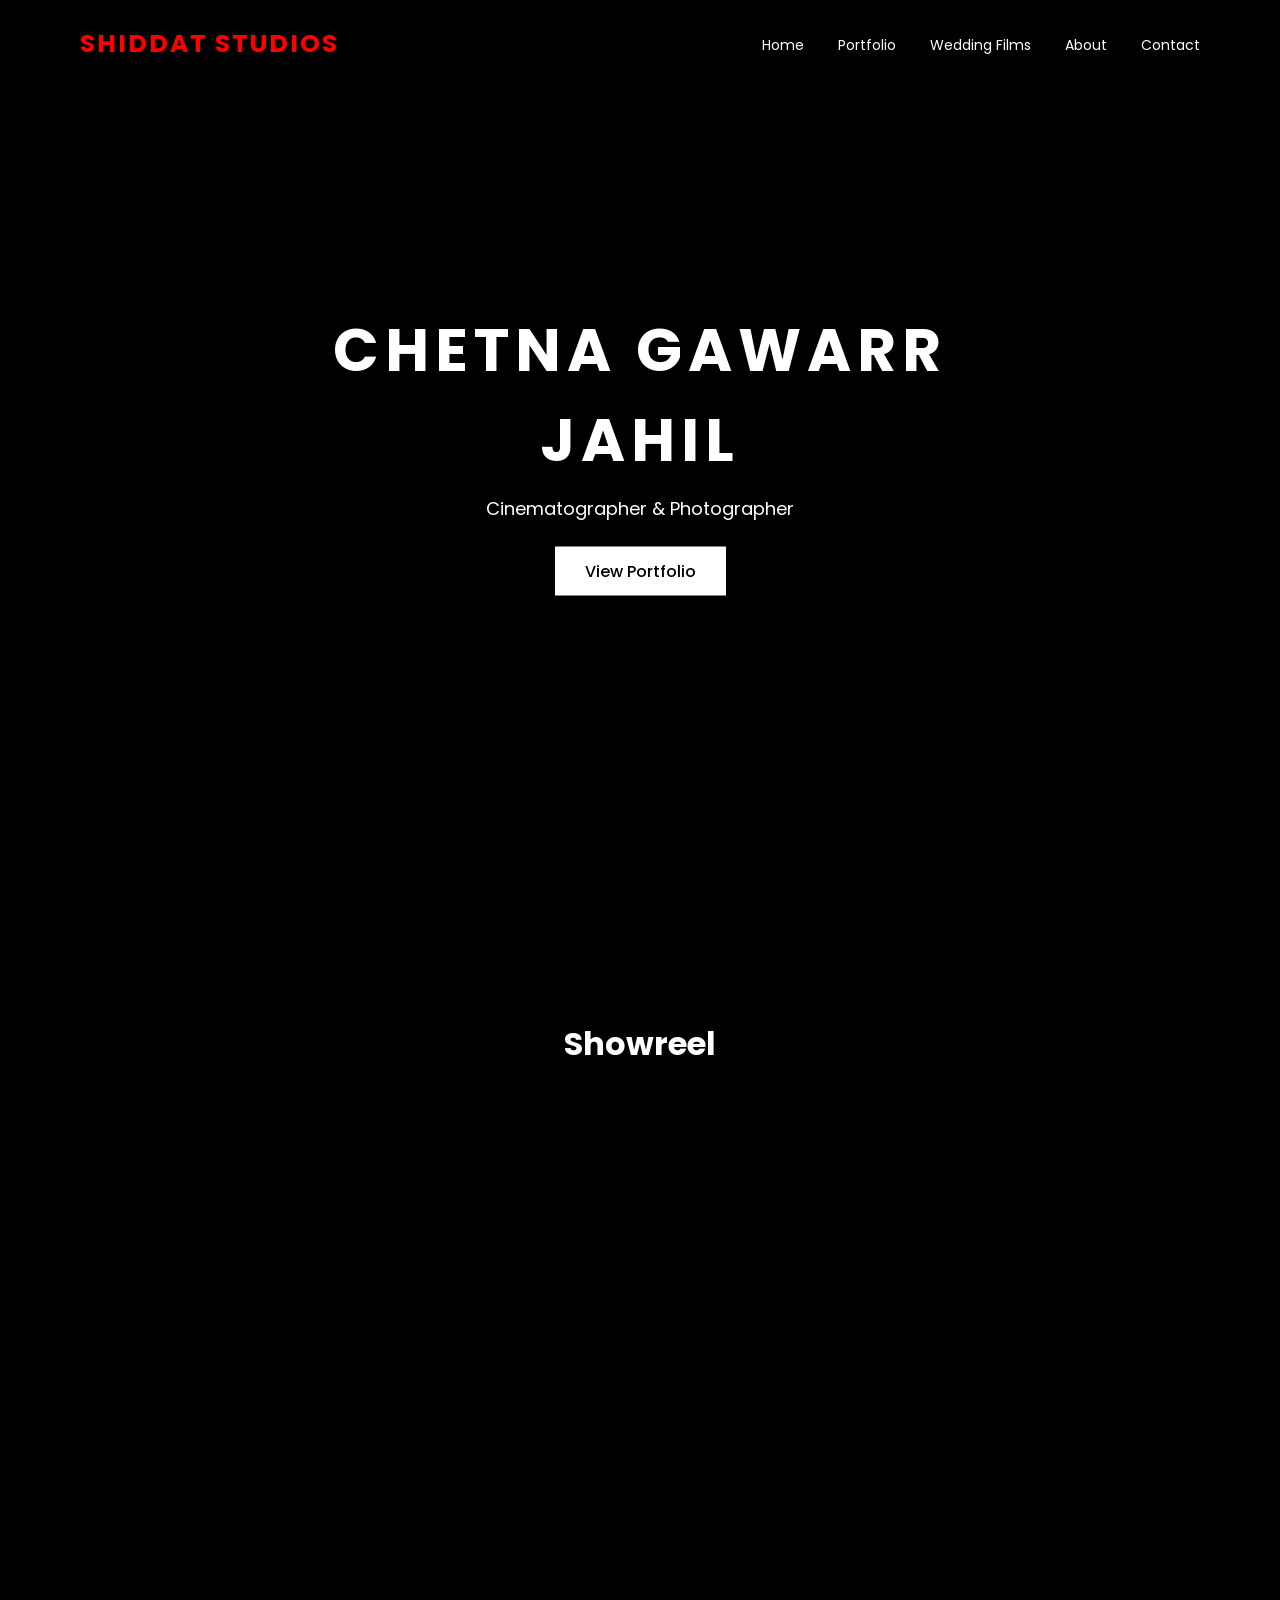
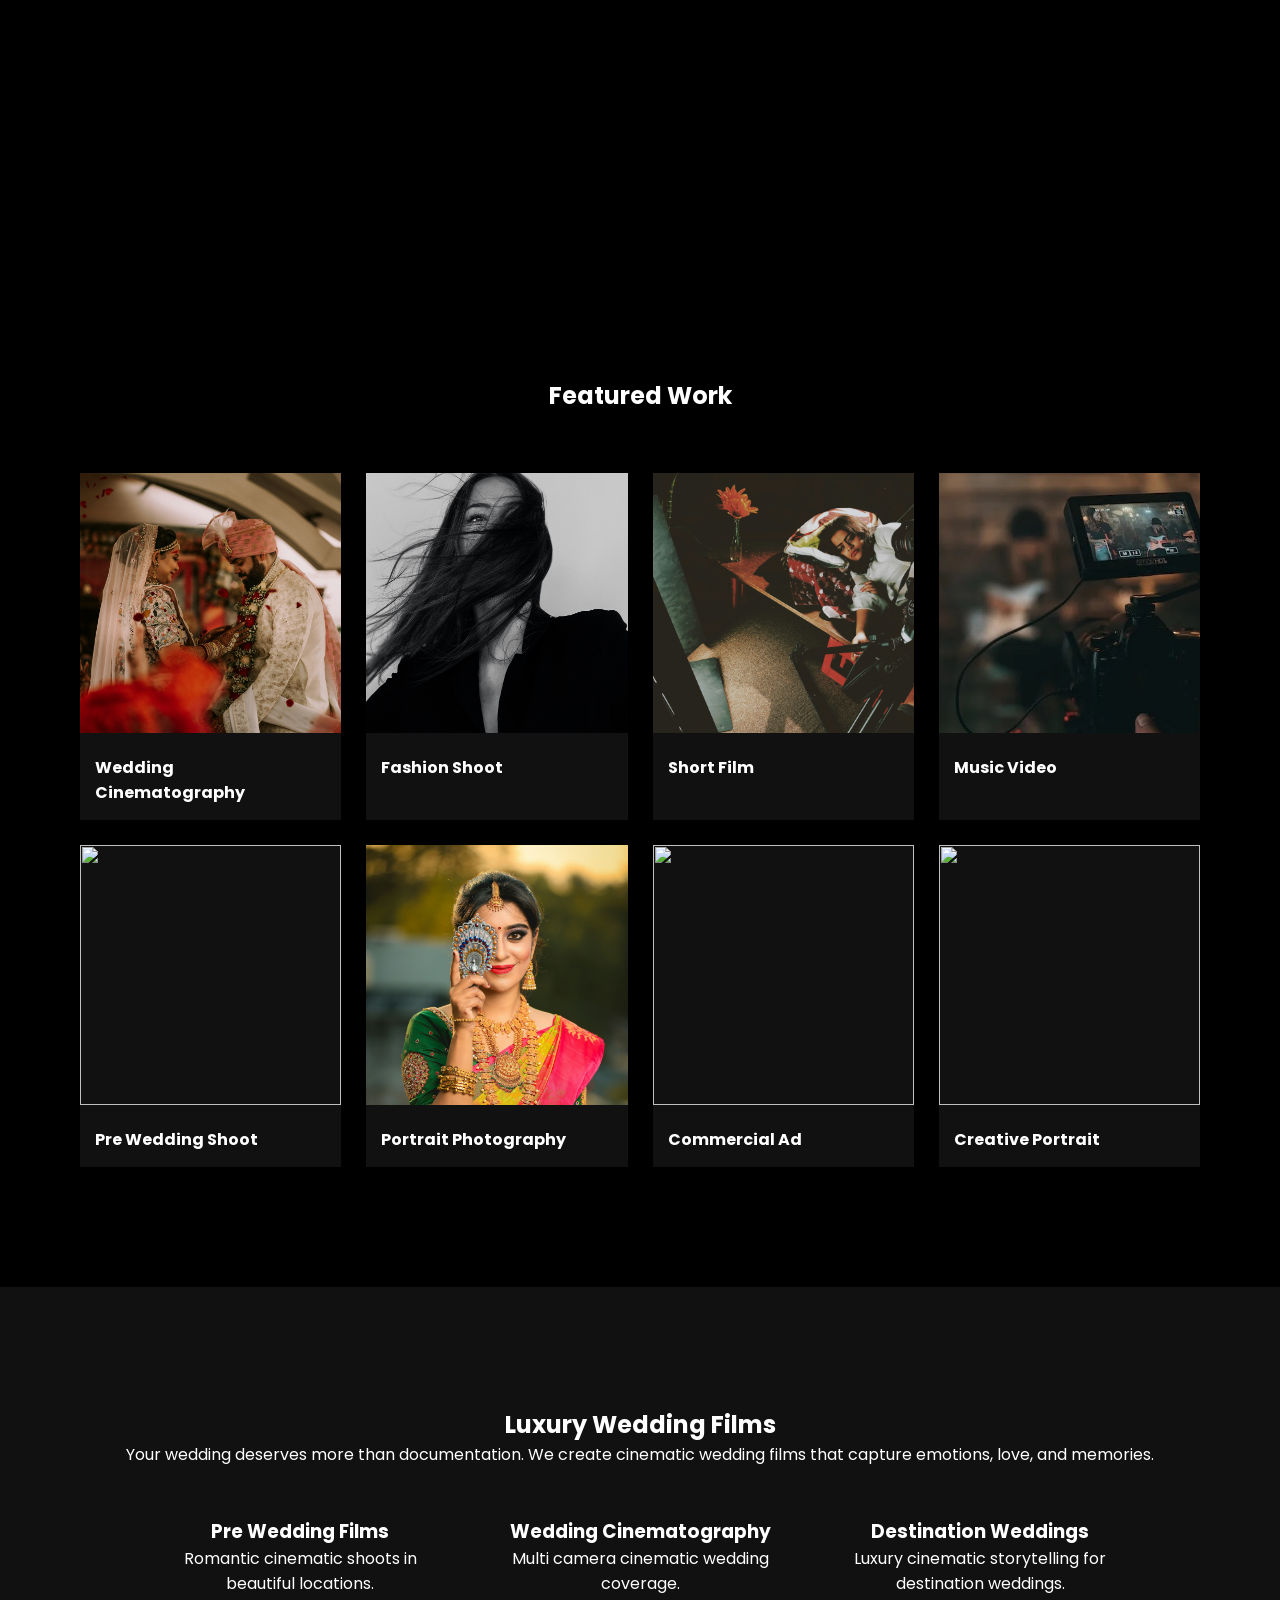
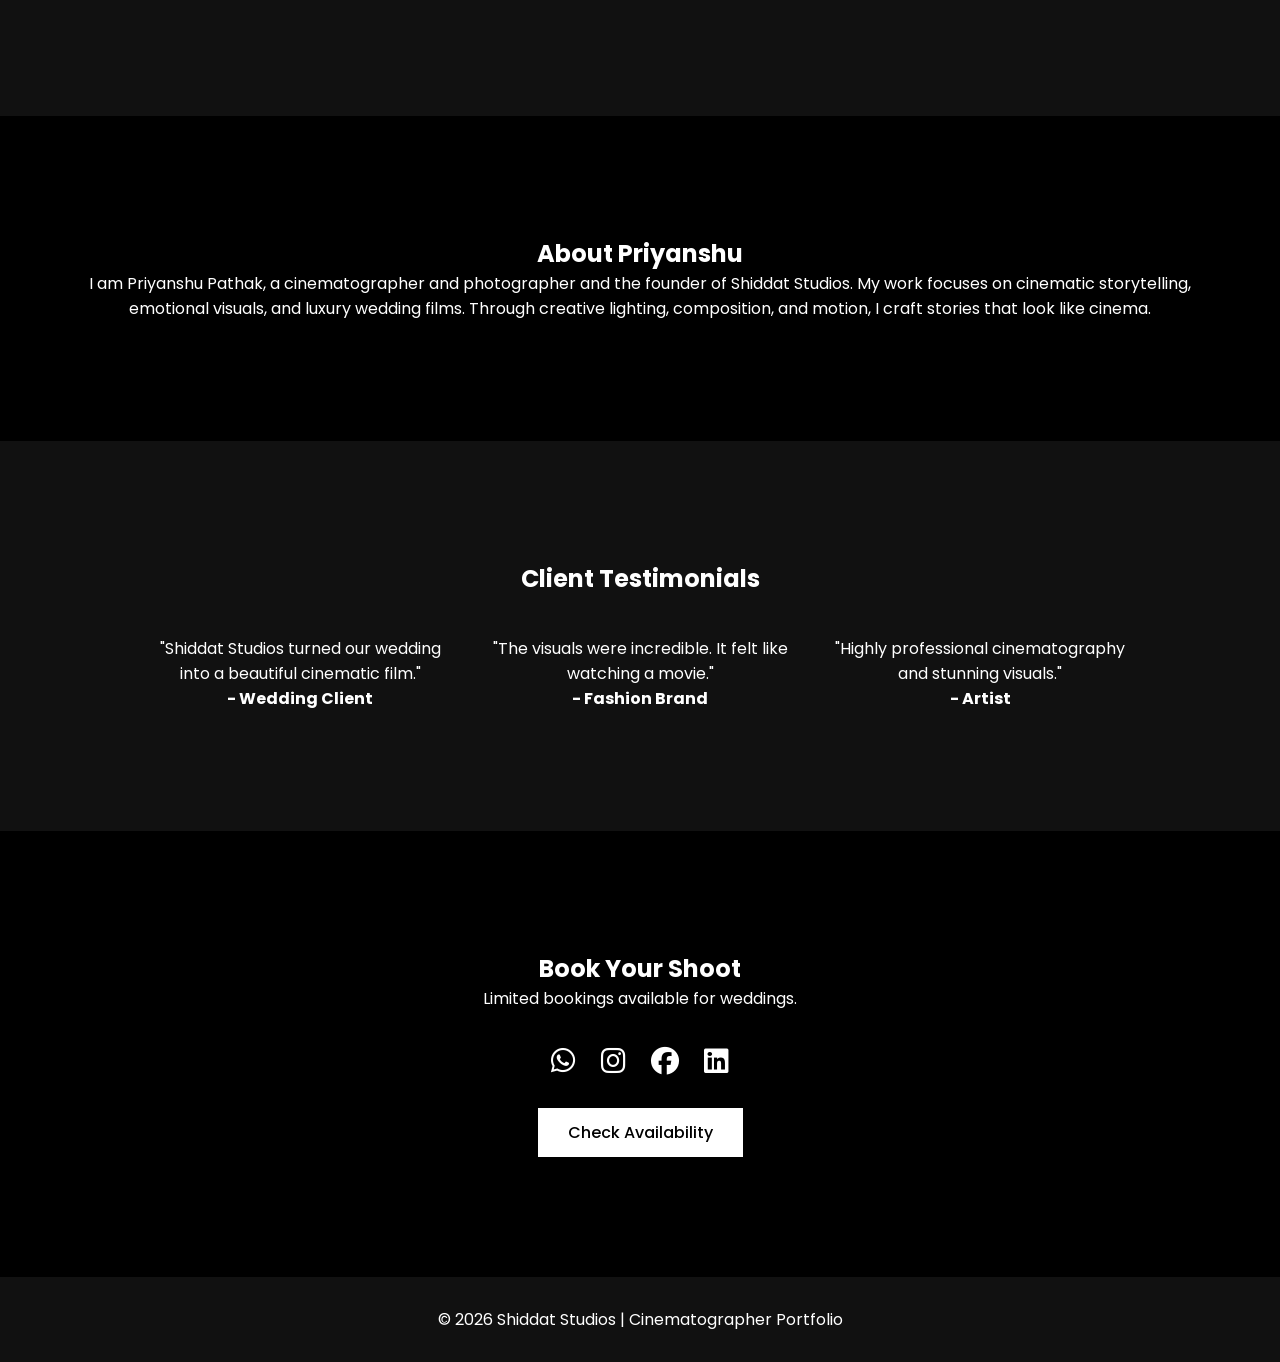
==== index.html @ 4072091a "Update index.html" ====
<!DOCTYPE html>
<html lang="en">
<head>
<meta charset="UTF-8">
<meta name="viewport" content="width=device-width, initial-scale=1.0">

<link rel="stylesheet" href="https://cdnjs.cloudflare.com/ajax/libs/font-awesome/6.5.0/css/all.min.css">

<title>Shiddat Studios | Cinematographer Portfolio</title>

<link rel="stylesheet" href="style.css">

<link href="https://fonts.googleapis.com/css2?family=Poppins:wght@300;400;600&display=swap" rel="stylesheet">
<link rel="stylesheet" href="https://cdnjs.cloudflare.com/ajax/libs/font-awesome/6.5.0/css/all.min.css">

</head>

<body>

<header>

<div class="logo">SHIDDAT STUDIOS</div>

<nav>
<a href="#home">Home</a>
<a href="#portfolio">Portfolio</a>
<a href="#wedding">Wedding Films</a>
<a href="#about">About</a>
<a href="#contact">Contact</a>
</nav>

</header>

<section id="home" class="hero">

<video autoplay muted loop class="hero-video">
<source src="showreel.mp4" type="video/mp4">
</video>

<div class="hero-content">

<h1>CHETNA GAWARR JAHIL</h1>

<p>Cinematographer & Photographer</p>

<a href="#portfolio" class="btn">View Portfolio</a>

</div>

</section>

<section id="showreel" class="showreel">

<h2>Showreel</h2>
<div class="video-container">

<iframe 
width="100%" 
height="500"
src="https://www.youtube.com/embed/_KialWHyq3g"
title="YouTube video player"
frameborder="0"
allow="accelerometer; autoplay; clipboard-write; encrypted-media; gyroscope; picture-in-picture"
allowfullscreen>

</iframe>

</div>

</section>

<section id="portfolio" class="portfolio">

<h2>Featured Work</h2>

<div class="grid">

<div class="card">
<img src="img1.jpg">
<h3>Wedding Cinematography</h3>
</div>

<div class="card">
<img src="img2.jpg">
<h3>Fashion Shoot</h3>
</div>

<div class="card">
<img src="img3.jpg">
<h3>Short Film</h3>
</div>

<div class="card">
<img src="img4.jpg">
<h3>Music Video</h3>
</div>

<div class="card">
<img src="img5.jpg">
<h3>Pre Wedding Shoot</h3>
</div>

<div class="card">
<img src="img6.jpg">
<h3>Portrait Photography</h3>
</div>

<div class="card">
<img src="img7.jpg">
<h3>Commercial Ad</h3>
</div>

<div class="card">
<img src="img8.jpg">
<h3>Creative Portrait</h3>
</div>

</div>

</section>

<section id="wedding" class="wedding">

<h2>Luxury Wedding Films</h2>

<p>

Your wedding deserves more than documentation.  
We create cinematic wedding films that capture emotions, love, and memories.

</p>

<div class="services">

<div class="service">

<h3>Pre Wedding Films</h3>

<p>Romantic cinematic shoots in beautiful locations.</p>

</div>

<div class="service">

<h3>Wedding Cinematography</h3>

<p>Multi camera cinematic wedding coverage.</p>

</div>

<div class="service">

<h3>Destination Weddings</h3>

<p>Luxury cinematic storytelling for destination weddings.</p>

</div>

</div>

</section>

<section id="about" class="about">

<h2>About Priyanshu</h2>

<p>

I am Priyanshu Pathak, a cinematographer and photographer and the founder of Shiddat Studios.

My work focuses on cinematic storytelling, emotional visuals, and luxury wedding films.

Through creative lighting, composition, and motion, I craft stories that look like cinema.

</p>

</section>

<section class="testimonials">

<h2>Client Testimonials</h2>

<div class="testimonial-grid">

<div class="testimonial">

<p>

"Shiddat Studios turned our wedding into a beautiful cinematic film."

</p>

<h4>- Wedding Client</h4>

</div>

<div class="testimonial">

<p>

"The visuals were incredible. It felt like watching a movie."

</p>

<h4>- Fashion Brand</h4>

</div>

<div class="testimonial">

<p>

"Highly professional cinematography and stunning visuals."

</p>

<h4>- Artist</h4>

</div>

</div>

</section>

<section id="contact" class="contact">

<h2>Book Your Shoot</h2>

<p>Limited bookings available for weddings.</p>

<div class="social-icons">

<a href="https://wa.me/7398260984" target="_blank">
<i class="fa-brands fa-whatsapp"></i>
</a>

<a href="https://www.instagram.com/shiddatstudios/" target="_blank">
<i class="fa-brands fa-instagram"></i>
</a>

<a href="https://facebook.com/shiddatstudios" target="_blank">
<i class="fa-brands fa-facebook"></i>
</a>

<a href="https://linkedin.com/in/yourprofile" target="_blank">
<i class="fa-brands fa-linkedin"></i>
</a>

</div>

<a class="btn">Check Availability</a>

</section>

<footer>

<p>© 2026 Shiddat Studios | Cinematographer Portfolio</p>

</footer>

</body>

</html>
---- style.css ----
*{
margin:0;
padding:0;
box-sizing:border-box;
font-family:'Poppins',sans-serif;
}

body{
background:#000;
color:#fff;
}

header{
display:flex;
justify-content:space-between;
align-items:center;
padding:25px 80px;
position:absolute;
width:100%;
z-index:10;
}

.logo{
font-size:25px;
color:rgb(255, 0, 0);
font-weight:700;
letter-spacing:2px;
}

nav a{
margin-left:30px;
text-decoration:none;
color:white;
font-size:14px;
}

.hero{
height:100vh;
position:relative;
overflow:hidden;
}

.hero-video{
width:100%;
height:100%;
object-fit:cover;
}

.hero-content{
position:absolute;
top:50%;
left:50%;
transform:translate(-50%,-50%);
text-align:center;
}

.hero-content h1{
font-size:60px;
letter-spacing:6px;
}

.hero-content p{
margin-top:10px;
font-size:18px;
}

.btn{
display:inline-block;
margin-top:25px;
padding:12px 30px;
background:white;
color:black;
text-decoration:none;
font-weight:500;
}

.showreel{
padding:120px 80px;
text-align:center;
}

.showreel h2{
margin-bottom:40px;
font-size:32px;
}

.video-container{
display:flex;
justify-content:center;
}

.portfolio{
padding:120px 80px;
}

.portfolio h2{
text-align:center;
margin-bottom:60px;
}

.grid{
display:grid;
grid-template-columns:repeat(4,1fr);
gap:25px;
}

.card{
background:#111;
overflow:hidden;
}

.card img{
width:100%;
height:260px;
object-fit:cover;
}

.card h3{
padding:15px;
font-size:16px;
}

.wedding{
padding:120px 80px;
text-align:center;
background:#111;
}

.services{
display:flex;
justify-content:center;
margin-top:50px;
gap:40px;
}

.service{
max-width:300px;
}

.about{
padding:120px 80px;
text-align:center;
}

.testimonials{
padding:120px 80px;
background:#111;
text-align:center;
}

.testimonial-grid{
display:flex;
justify-content:center;
gap:40px;
margin-top:40px;
}

.testimonial{
max-width:300px;
}

.contact{
padding:120px 80px;
text-align:center;
}

footer{
padding:30px;
text-align:center;
background:#111;
}

/* MOBILE RESPONSIVE */

@media (max-width:900px){

header{
padding:20px;
flex-direction:column;
}

nav{
margin-top:10px;
}

nav a{
margin:0 10px;
font-size:12px;
}

.hero-content h1{
font-size:35px;
}

.hero-content p{
font-size:14px;
}

.grid{
grid-template-columns:repeat(2,1fr);
}

.services{
flex-direction:column;
align-items:center;
}

.testimonial-grid{
flex-direction:column;
align-items:center;
}

.video-container iframe{
width:100%;
height:250px;
}

}

@media (max-width:500px){

.hero-content h1{
font-size:28px;
letter-spacing:2px;
}

.hero-content p{
font-size:13px;
}

.grid{
grid-template-columns:1fr;
}

header{
text-align:center;
}

nav{
display:flex;
flex-wrap:wrap;
justify-content:center;
}

nav a{
margin:5px;
}

}


.video-container{
position:relative;
padding-bottom:56.25%;
height:0;
overflow:hidden;
}

.video-container iframe{
position:absolute;
top:0;
left:0;
width:100%;
height:100%;
}


.social-icons{
margin-top:30px;
display:flex;
justify-content:center;
gap:25px;
}

.social-icons a{
font-size:28px;
color:white;
transition:0.3s;
}

.social-icons a:hover{
color:#E1306C;
transform:scale(1.2);
}

.whatsapp-float{
position:fixed;
bottom:25px;
right:25px;
background:#25D366;
color:white;
font-size:28px;
width:60px;
height:60px;
display:flex;
align-items:center;
justify-content:center;
border-radius:50%;
text-decoration:none;
box-shadow:0 4px 10px rgba(0,0,0,0.3);
z-index:100;
}

.whatsapp-float:hover{
transform:scale(1.1);
}
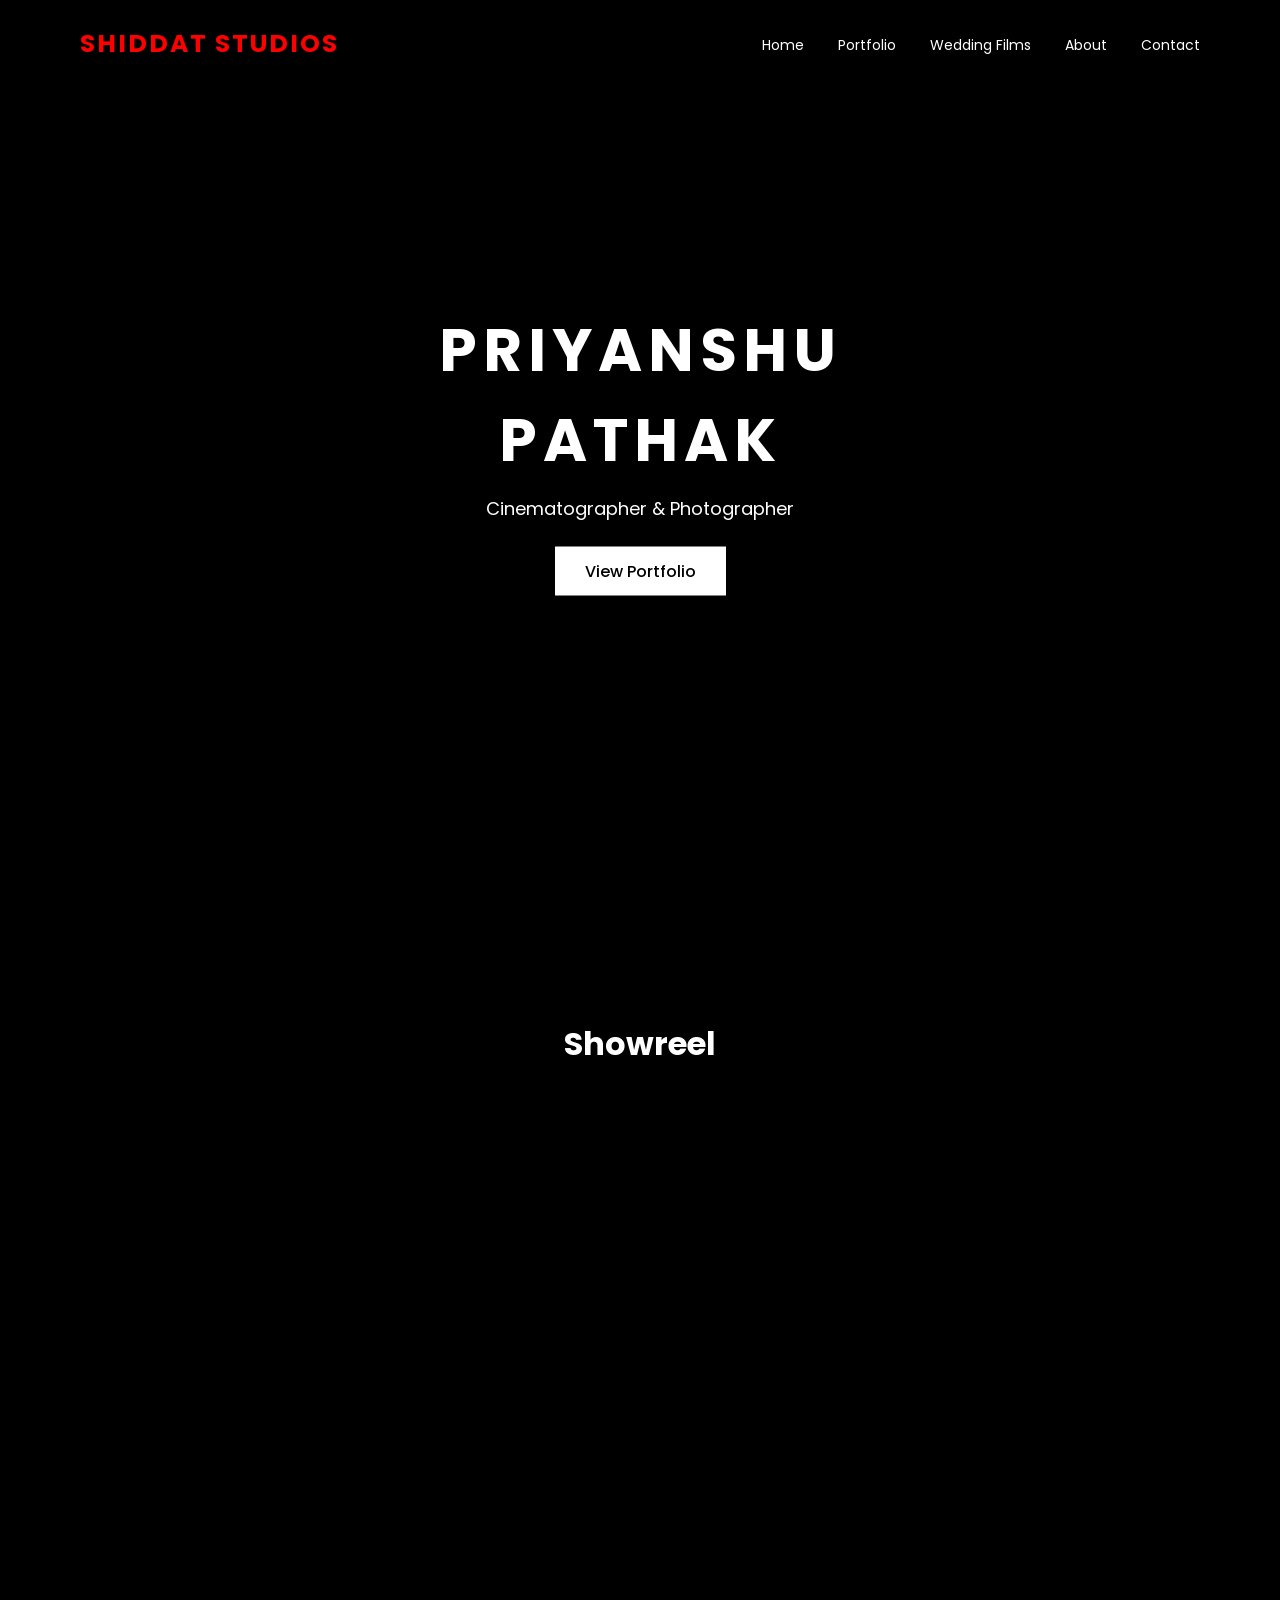
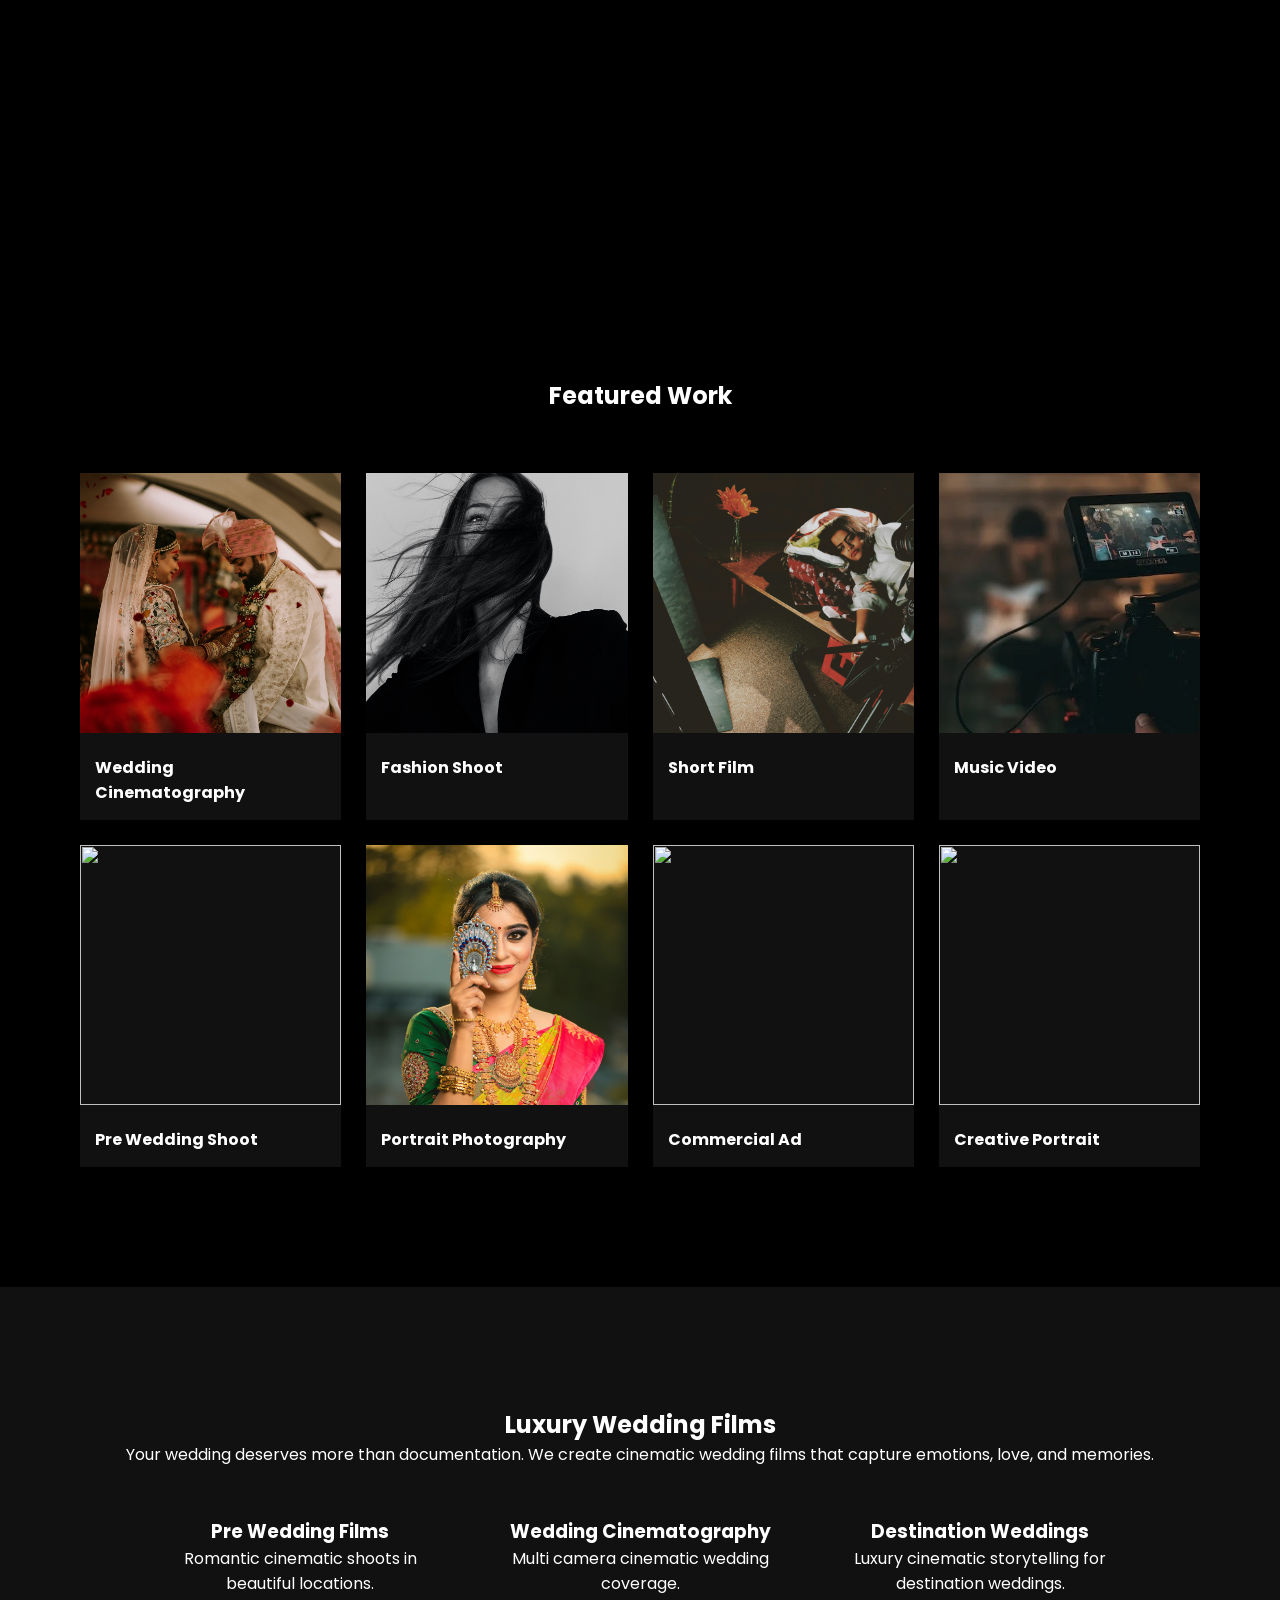
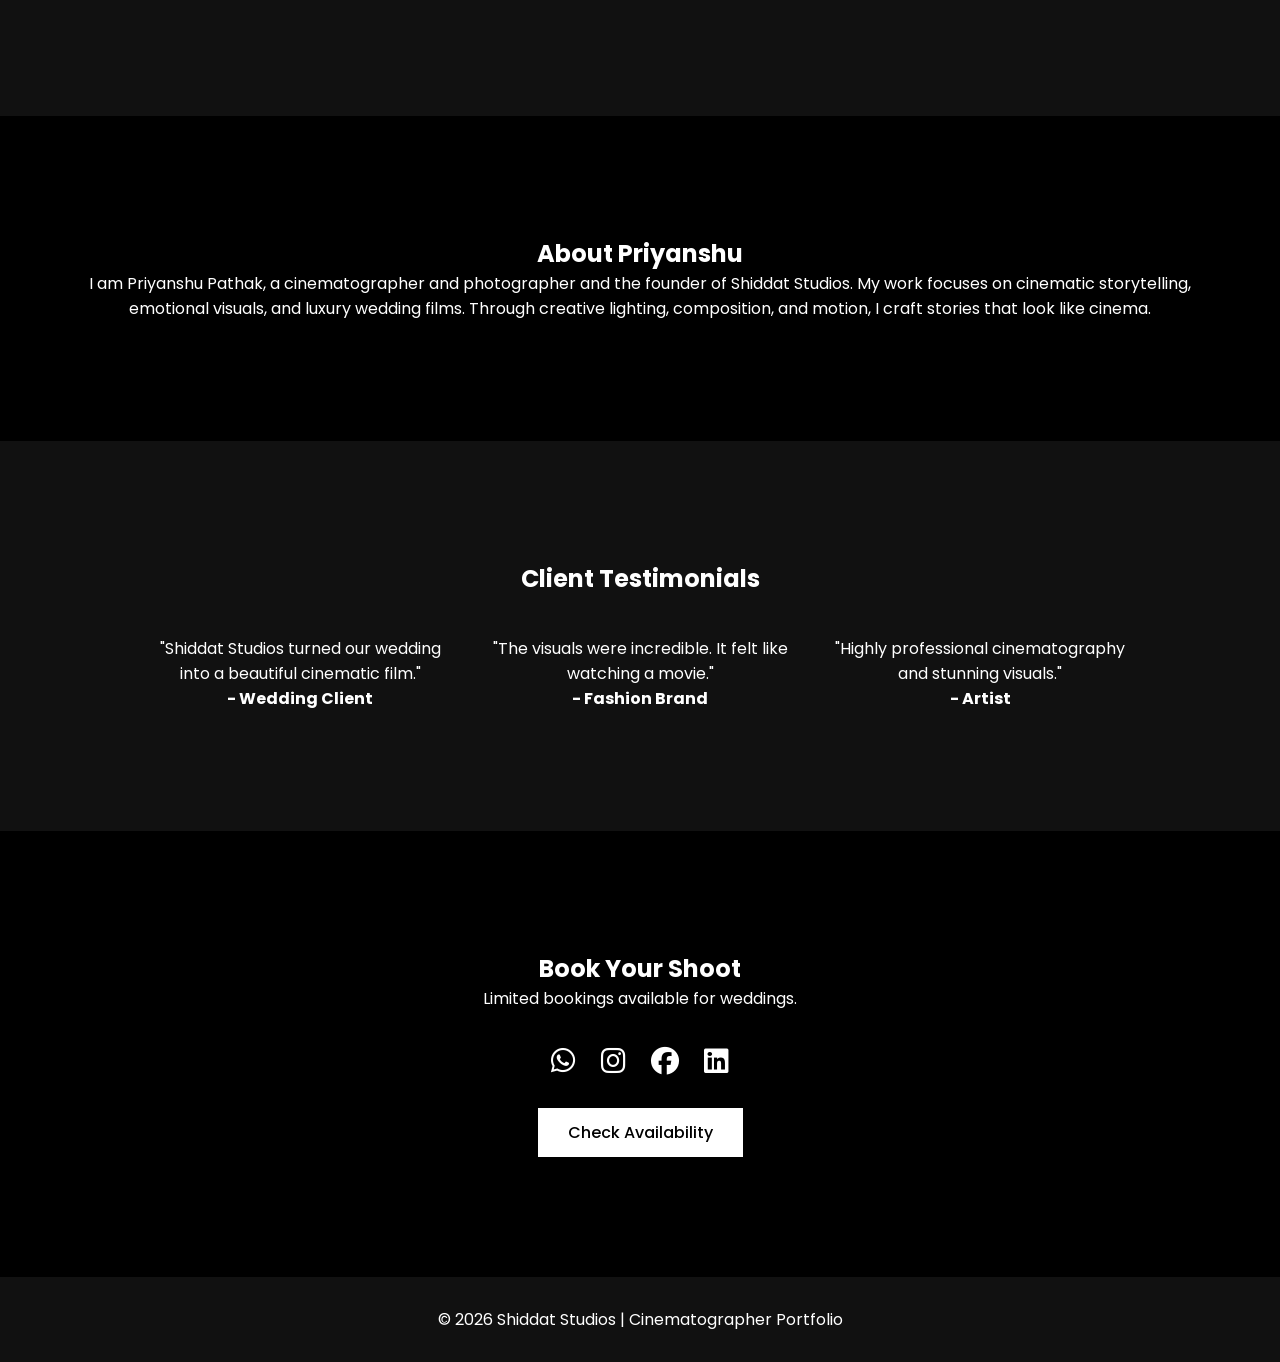
==== commit dcf25a58: "Update index.html" ====
--- a/index.html
+++ b/index.html
@@ -39,7 +39,7 @@
 
 <div class="hero-content">
 
-<h1>CHETNA GAWARR JAHIL</h1>
+<h1>PRIYANSHU PATHAK</h1>
 
 <p>Cinematographer & Photographer</p>
 
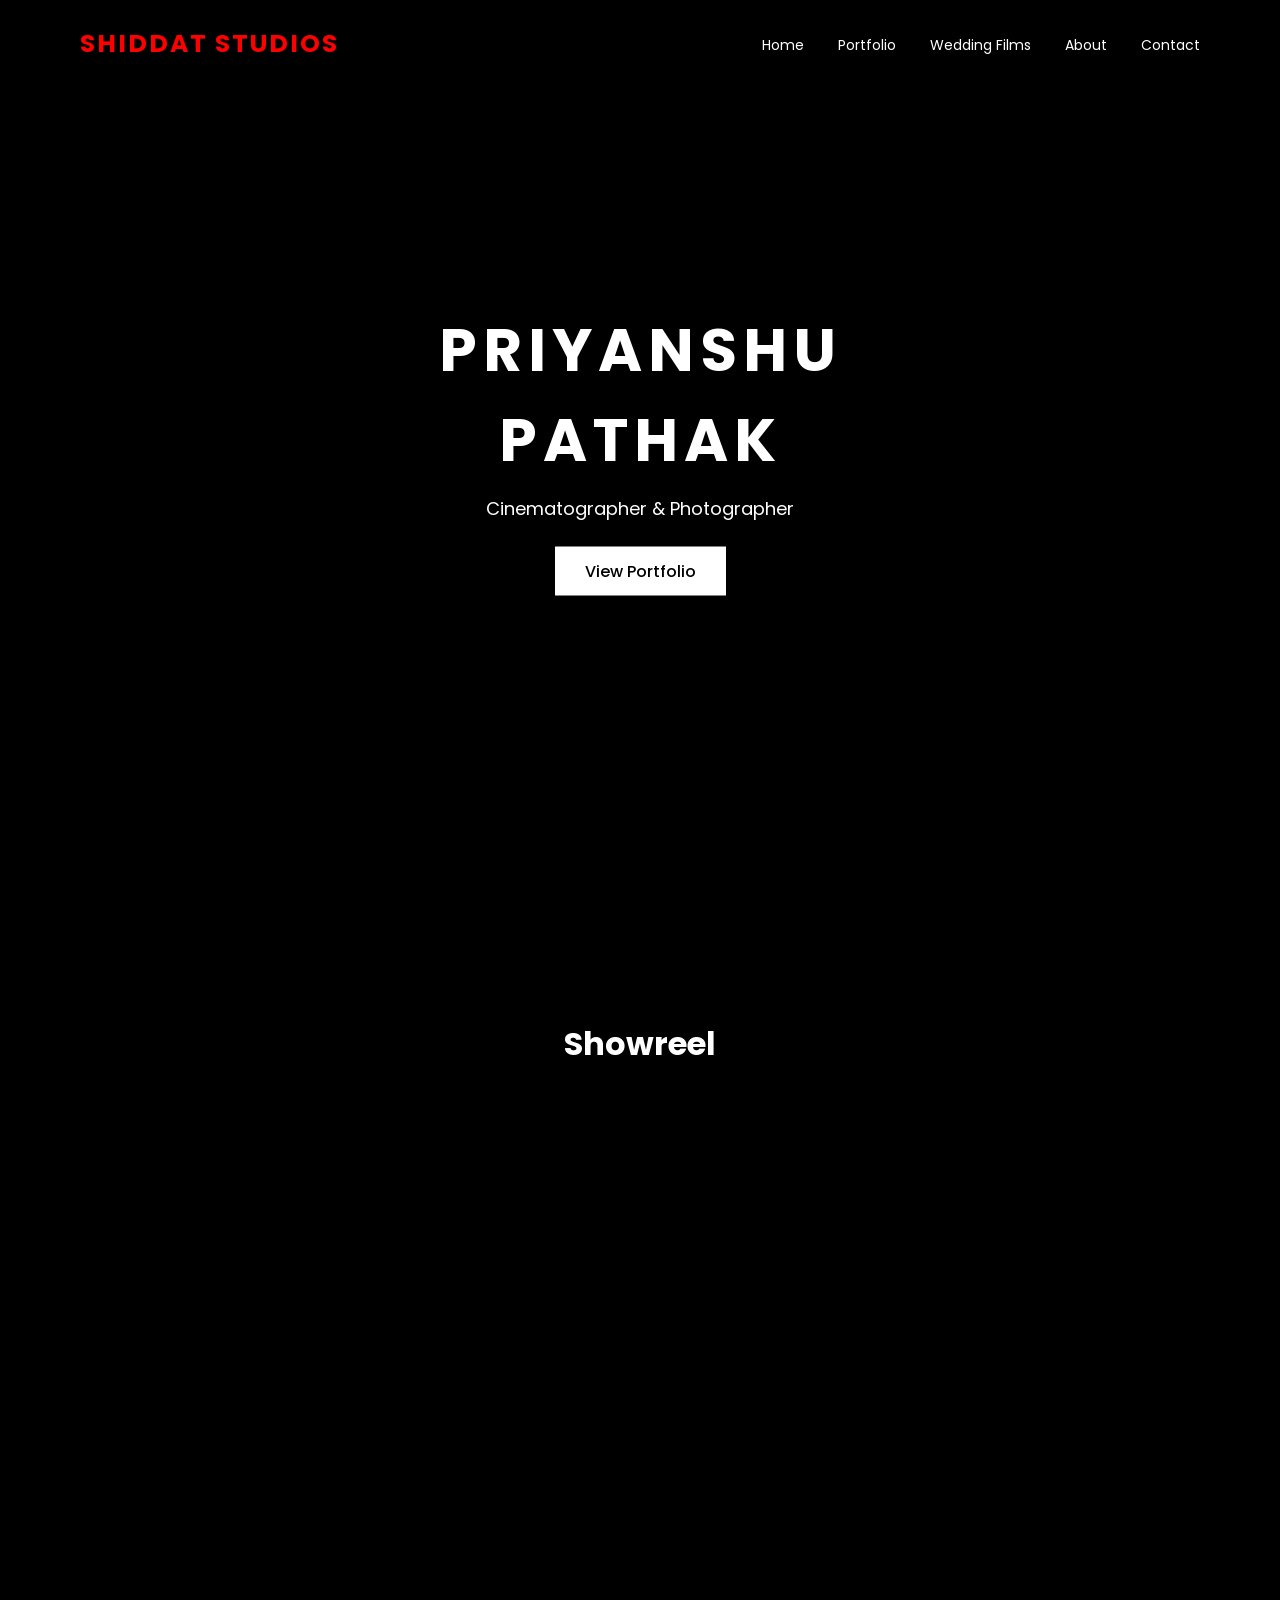
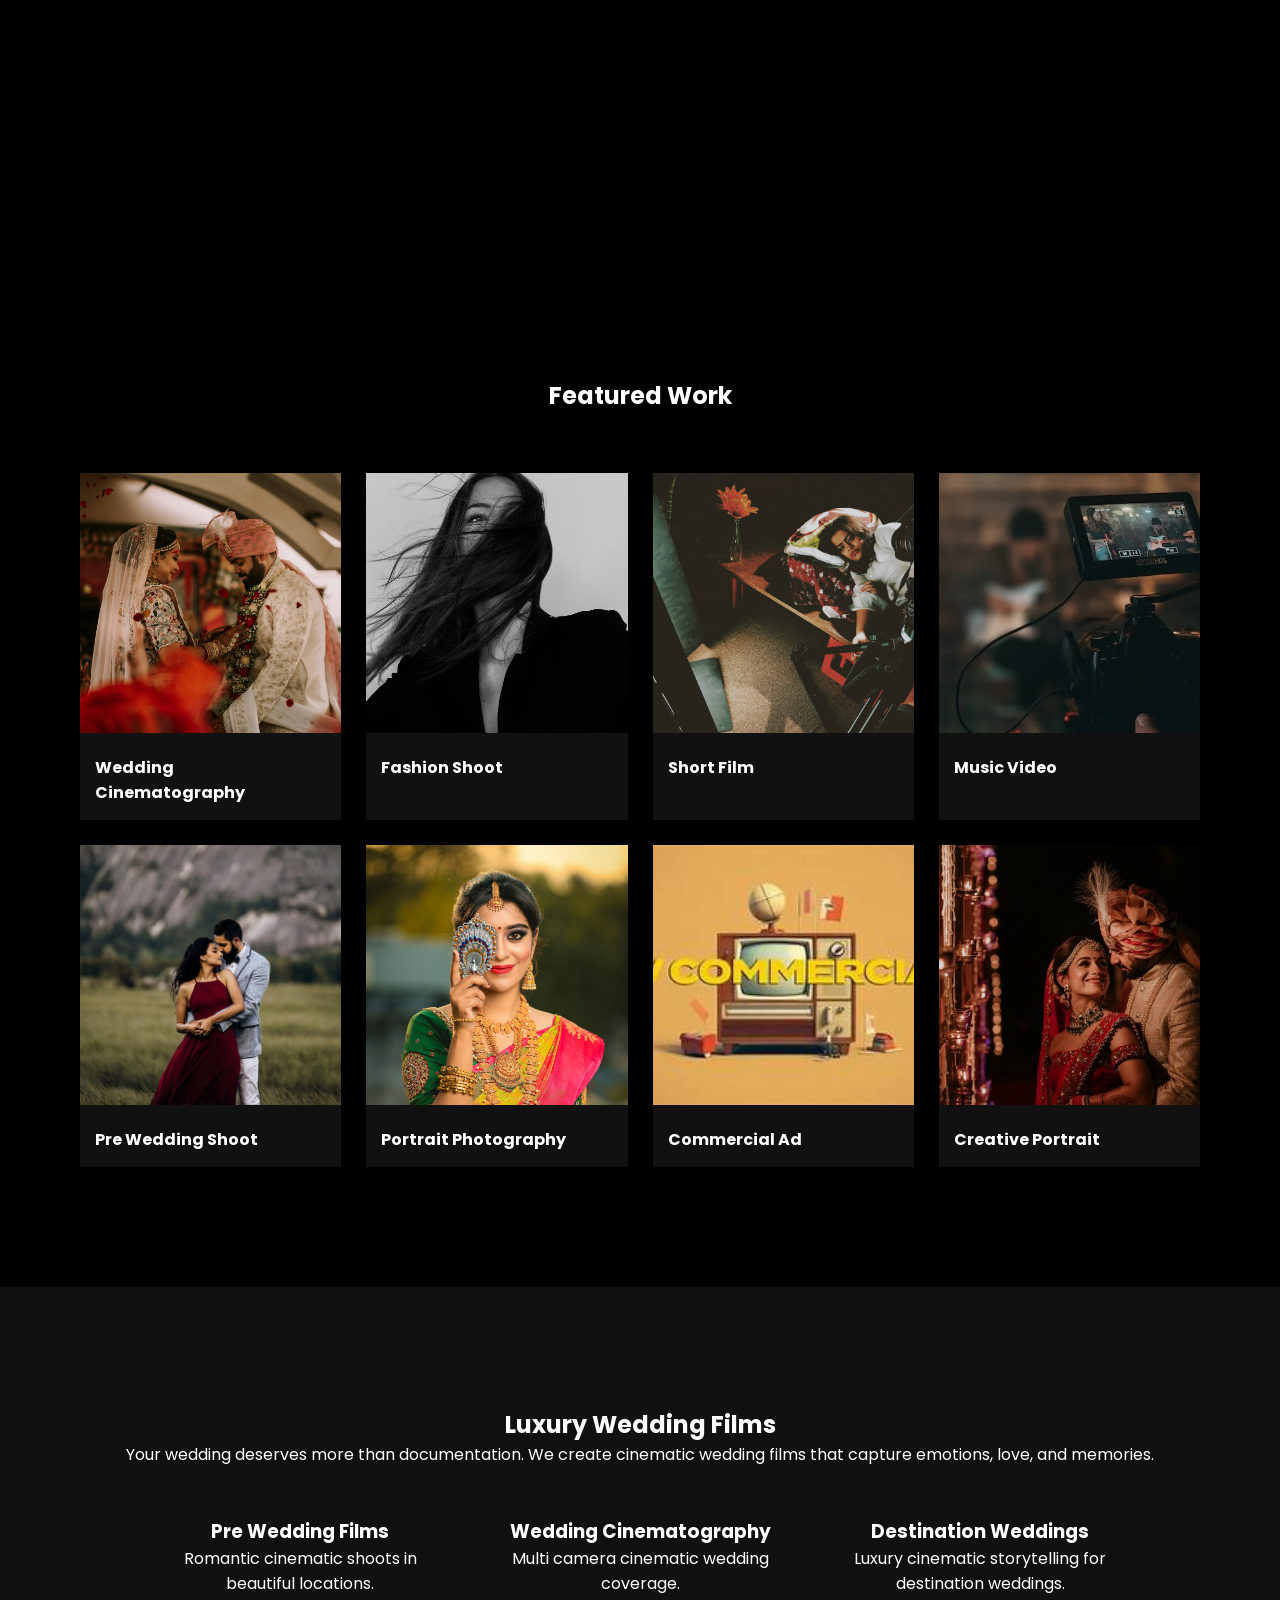
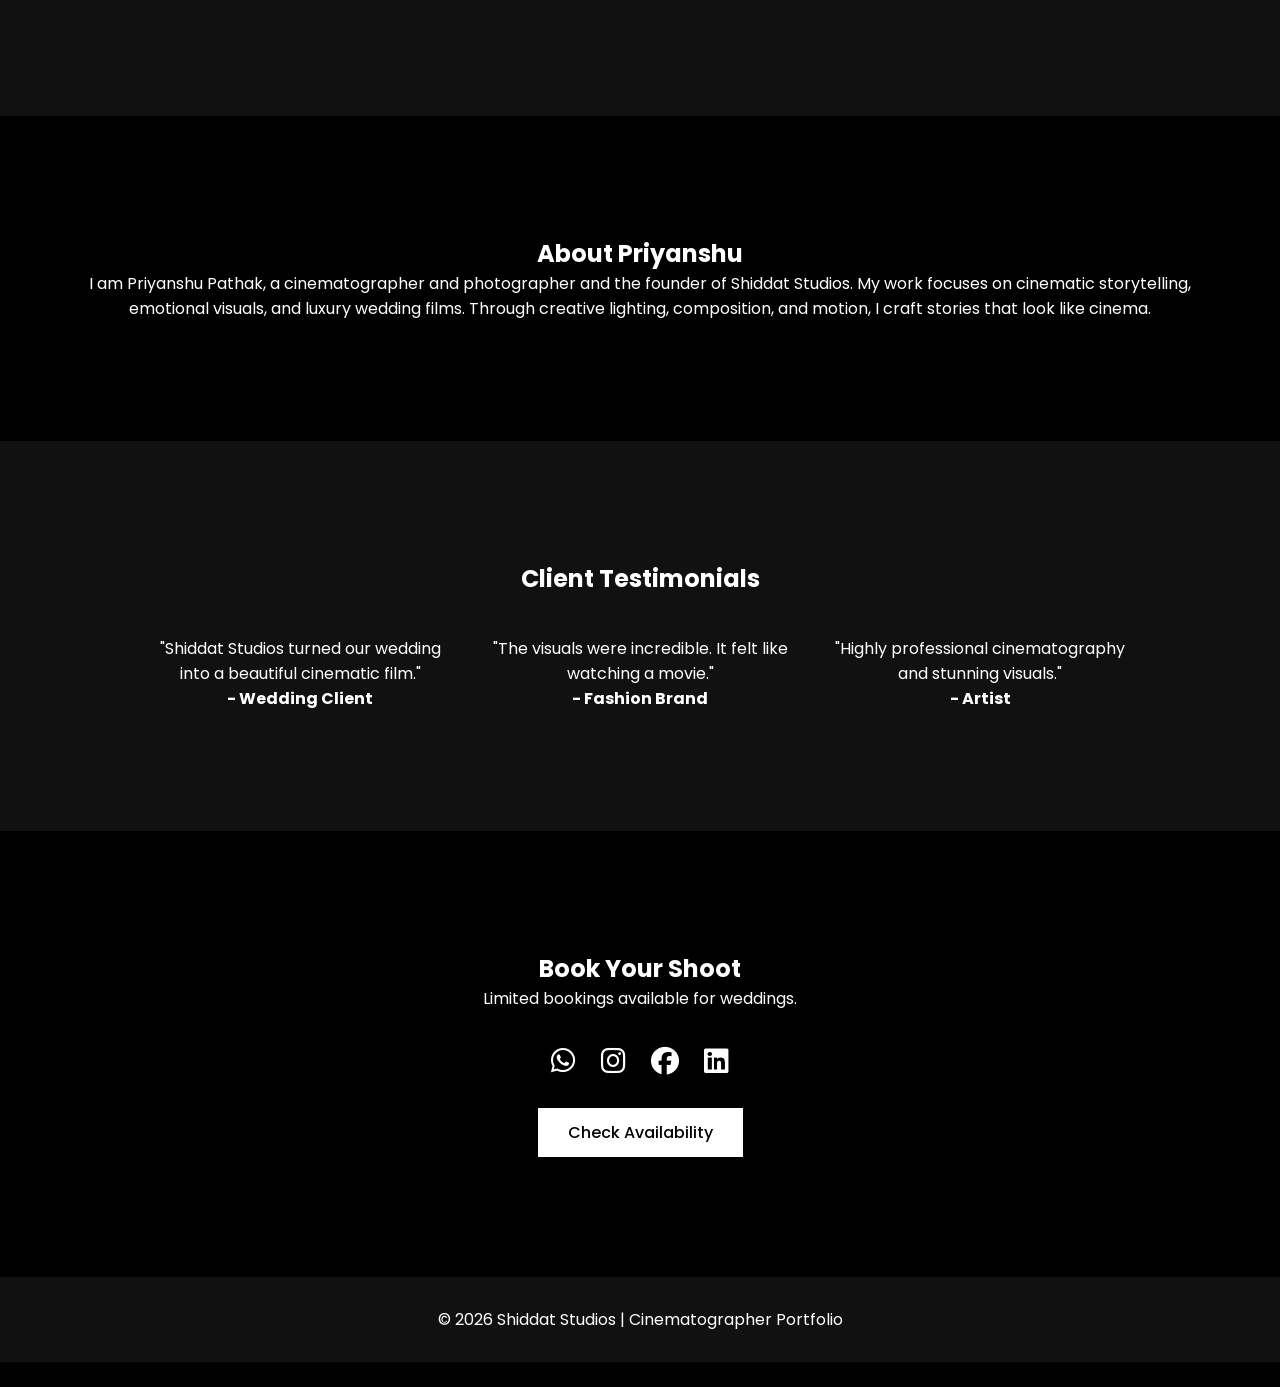
==== commit 295337ff: "Refactor index.html with new features and styles Updated the HTML structure and added a loader and l" ====
--- a/index.html
+++ b/index.html
@@ -5,6 +5,7 @@
 <meta name="viewport" content="width=device-width, initial-scale=1.0">
 
 <link rel="stylesheet" href="https://cdnjs.cloudflare.com/ajax/libs/font-awesome/6.5.0/css/all.min.css">
+  <link href="https://fonts.googleapis.com/css2?family=Playfair+Display:wght@400;600&family=Poppins:wght@300;400;500&display=swap" rel="stylesheet">
 
 <title>Shiddat Studios | Cinematographer Portfolio</title>
 
@@ -16,6 +17,11 @@
 </head>
 
 <body>
+  <div id="loader">
+
+<h1>SHIDDAT STUDIOS</h1>
+
+</div>
 
 <header>
 
@@ -34,8 +40,13 @@
 <section id="home" class="hero">
 
 <video autoplay muted loop class="hero-video">
-<source src="showreel.mp4" type="video/mp4">
+<source src="Showreel.mp4" type="video/mp4">
 </video>
+
+</section>
+
+
+  
 
 <div class="hero-content">
 
@@ -257,7 +268,61 @@
 <p>© 2026 Shiddat Studios | Cinematographer Portfolio</p>
 
 </footer>
-
+<div id="lightbox">
+
+<img id="lightbox-img">
+
+</div>
+  <script>
+
+// Loader
+window.addEventListener("load",function(){
+document.getElementById("loader").style.display="none";
+});
+
+// Smooth scroll
+document.querySelectorAll('a[href^="#"]').forEach(anchor=>{
+anchor.addEventListener("click",function(e){
+e.preventDefault();
+document.querySelector(this.getAttribute("href")).scrollIntoView({
+behavior:"smooth"
+});
+});
+});
+
+// Video preview hover
+document.querySelectorAll(".card").forEach(card=>{
+
+const video = card.querySelector("video");
+
+if(video){
+
+card.addEventListener("mouseenter",()=>{
+video.play();
+});
+
+card.addEventListener("mouseleave",()=>{
+video.pause();
+video.currentTime=0;
+});
+
+}
+
+});
+
+// Lightbox gallery
+document.querySelectorAll(".photo-gallery img").forEach(img=>{
+img.onclick=()=>{
+document.getElementById("lightbox").style.display="flex";
+document.getElementById("lightbox-img").src=img.src;
+}
+});
+
+document.getElementById("lightbox").onclick=()=>{
+document.getElementById("lightbox").style.display="none";
+}
+
+</script>
 </body>
 
 </html>
--- a/style.css
+++ b/style.css
@@ -304,3 +304,9 @@
 .whatsapp-float:hover{
 transform:scale(1.1);
 }
+
+.hero-video{
+width:100%;
+height:100%;
+object-fit:cover;
+}
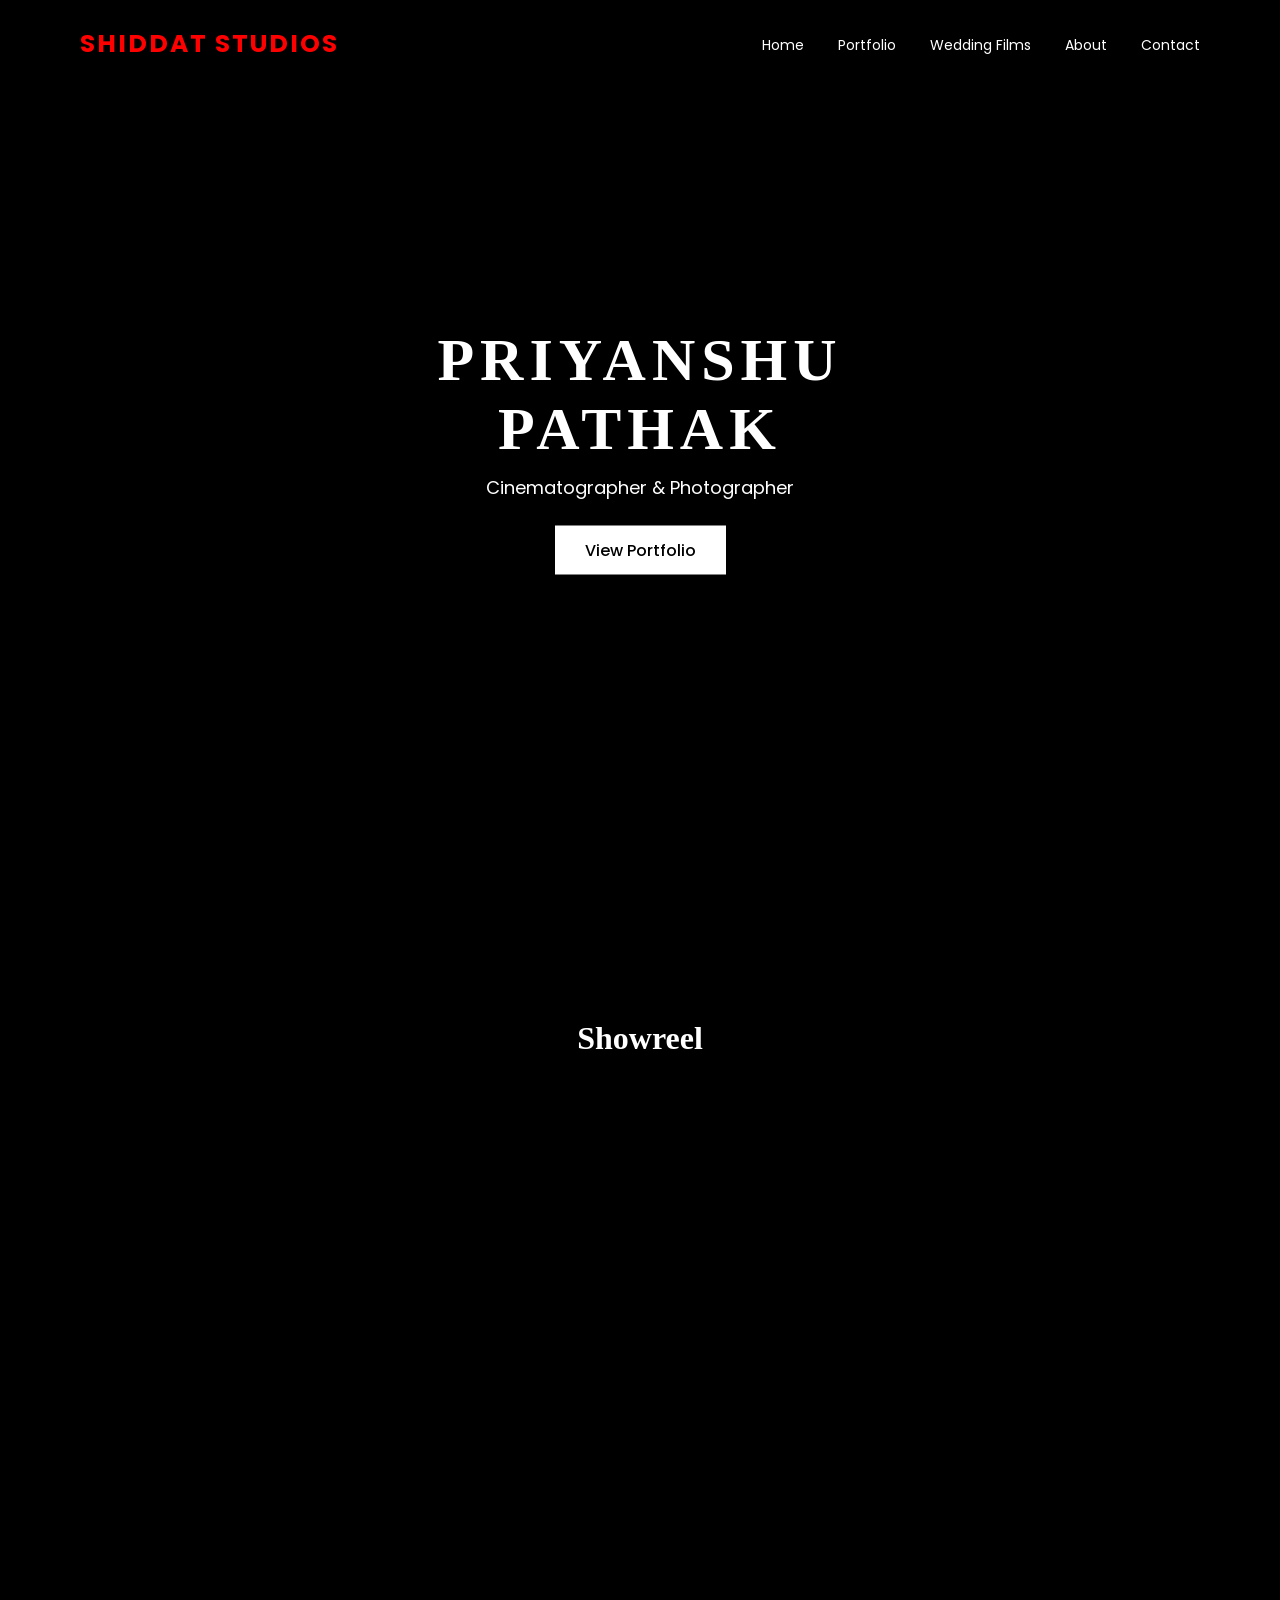
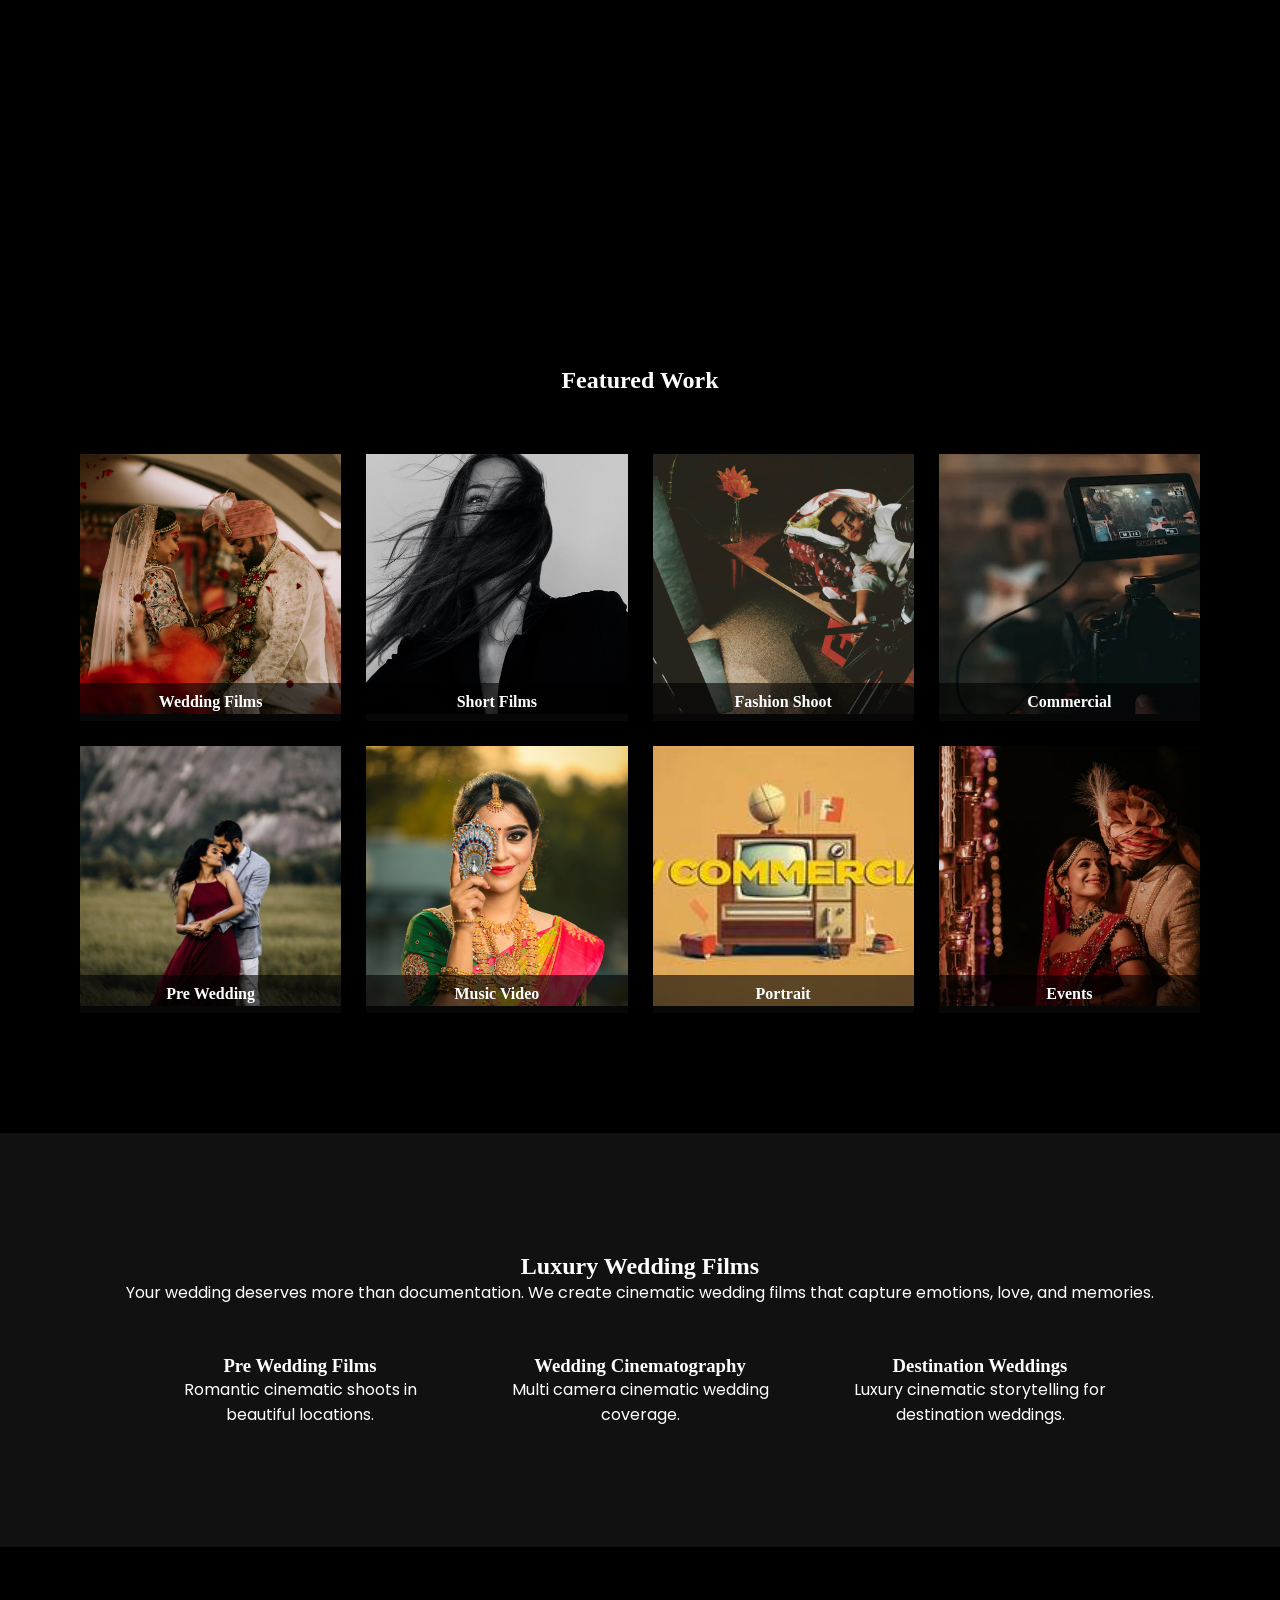
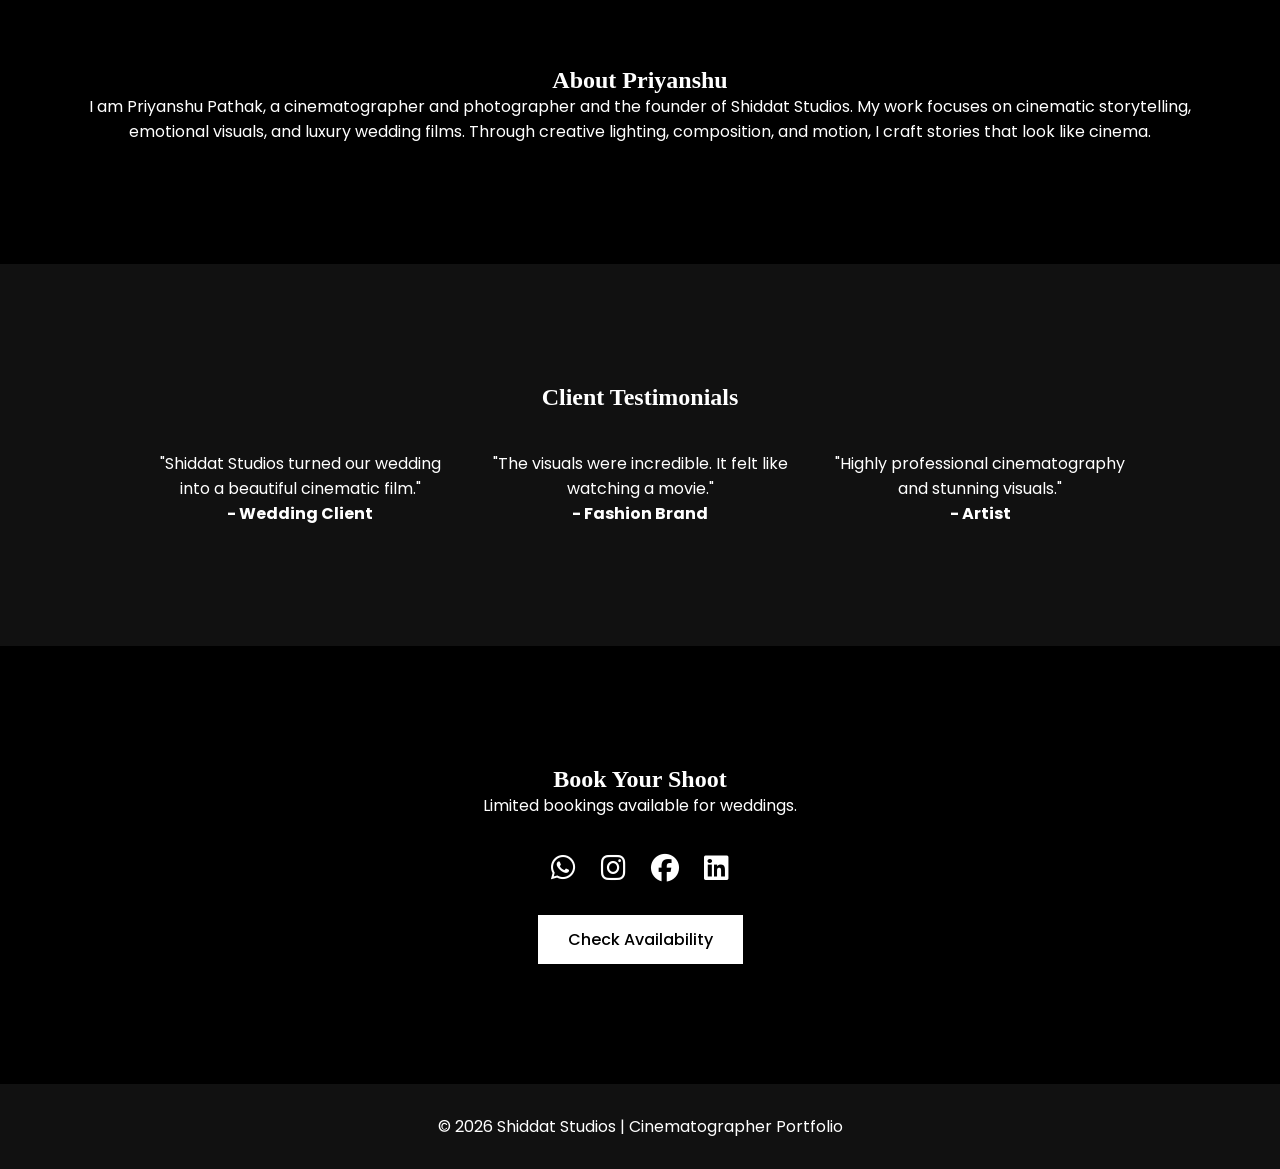
==== commit 49efb137: "Refactor index.html structure and links" ====
--- a/index.html
+++ b/index.html
@@ -87,43 +87,59 @@
 <div class="grid">
 
 <div class="card">
+<a href="wedding.html">
 <img src="img1.jpg">
-<h3>Wedding Cinematography</h3>
-</div>
-
-<div class="card">
+<h3>Wedding Films</h3>
+</a>
+</div>
+
+<div class="card">
+<a href="shortfilm.html">
 <img src="img2.jpg">
+<h3>Short Films</h3>
+</a>
+</div>
+
+<div class="card">
+<a href="fashion.html">
+<img src="img3.jpg">
 <h3>Fashion Shoot</h3>
-</div>
-
-<div class="card">
-<img src="img3.jpg">
-<h3>Short Film</h3>
-</div>
-
-<div class="card">
+</a>
+</div>
+
+<div class="card">
+<a href="commercial.html">
 <img src="img4.jpg">
+<h3>Commercial</h3>
+</a>
+</div>
+
+<div class="card">
+<a href="prewedding.html">
+<img src="img5.jpg">
+<h3>Pre Wedding</h3>
+</a>
+</div>
+
+<div class="card">
+<a href="musicvideo.html">
+<img src="img6.jpg">
 <h3>Music Video</h3>
-</div>
-
-<div class="card">
-<img src="img5.jpg">
-<h3>Pre Wedding Shoot</h3>
-</div>
-
-<div class="card">
-<img src="img6.jpg">
-<h3>Portrait Photography</h3>
-</div>
-
-<div class="card">
+</a>
+</div>
+
+<div class="card">
+<a href="portrait.html">
 <img src="img7.jpg">
-<h3>Commercial Ad</h3>
-</div>
-
-<div class="card">
+<h3>Portrait</h3>
+</a>
+</div>
+
+<div class="card">
+<a href="events.html">
 <img src="img8.jpg">
-<h3>Creative Portrait</h3>
+<h3>Events</h3>
+</a>
 </div>
 
 </div>
--- a/style.css
+++ b/style.css
@@ -310,3 +310,84 @@
 height:100%;
 object-fit:cover;
 }
+
+body{
+font-family:'Poppins',sans-serif;
+}
+
+h1,h2,h3{
+font-family:'Playfair Display',serif;
+}
+#loader{
+position:fixed;
+top:0;
+left:0;
+width:100%;
+height:100%;
+background:black;
+display:flex;
+justify-content:center;
+align-items:center;
+z-index:9999;
+}
+
+#loader h1{
+color:white;
+font-size:40px;
+letter-spacing:5px;
+animation:fade 2s infinite;
+}
+
+@keyframes fade{
+0%{opacity:0.3}
+50%{opacity:1}
+100%{opacity:0.3}
+}
+.card{
+position:relative;
+overflow:hidden;
+transition:0.4s;
+cursor:pointer;
+}
+
+.card img{
+transition:0.4s;
+}
+
+.card:hover img{
+transform:scale(1.1);
+filter:brightness(70%);
+}
+
+.card h3{
+position:absolute;
+bottom:0;
+left:0;
+width:100%;
+background:rgba(0,0,0,0.6);
+color:white;
+padding:10px;
+text-align:center;
+}
+#lightbox{
+position:fixed;
+top:0;
+left:0;
+width:100%;
+height:100%;
+background:rgba(0,0,0,0.9);
+display:none;
+align-items:center;
+justify-content:center;
+z-index:999;
+}
+
+#lightbox img{
+max-width:90%;
+max-height:90%;
+}
+.preview-video{
+width:100%;
+height:260px;
+object-fit:cover;
+}
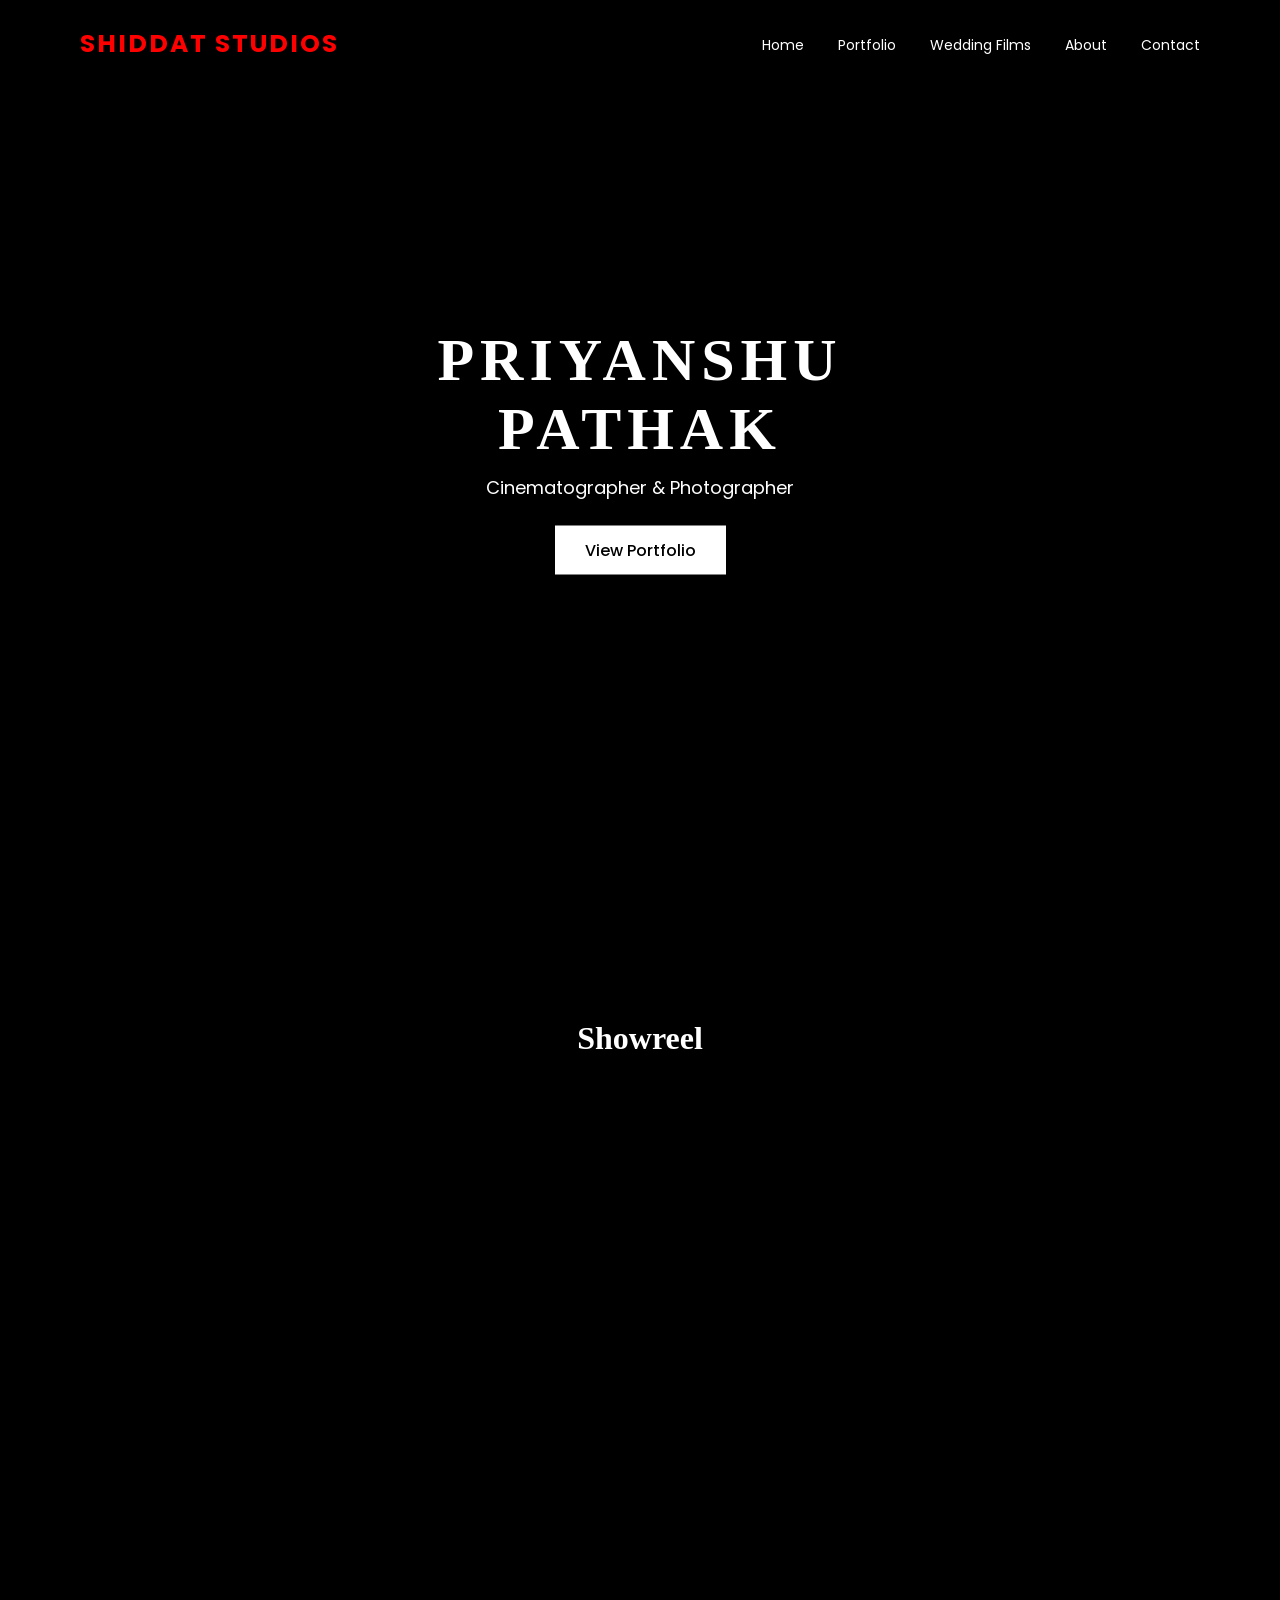
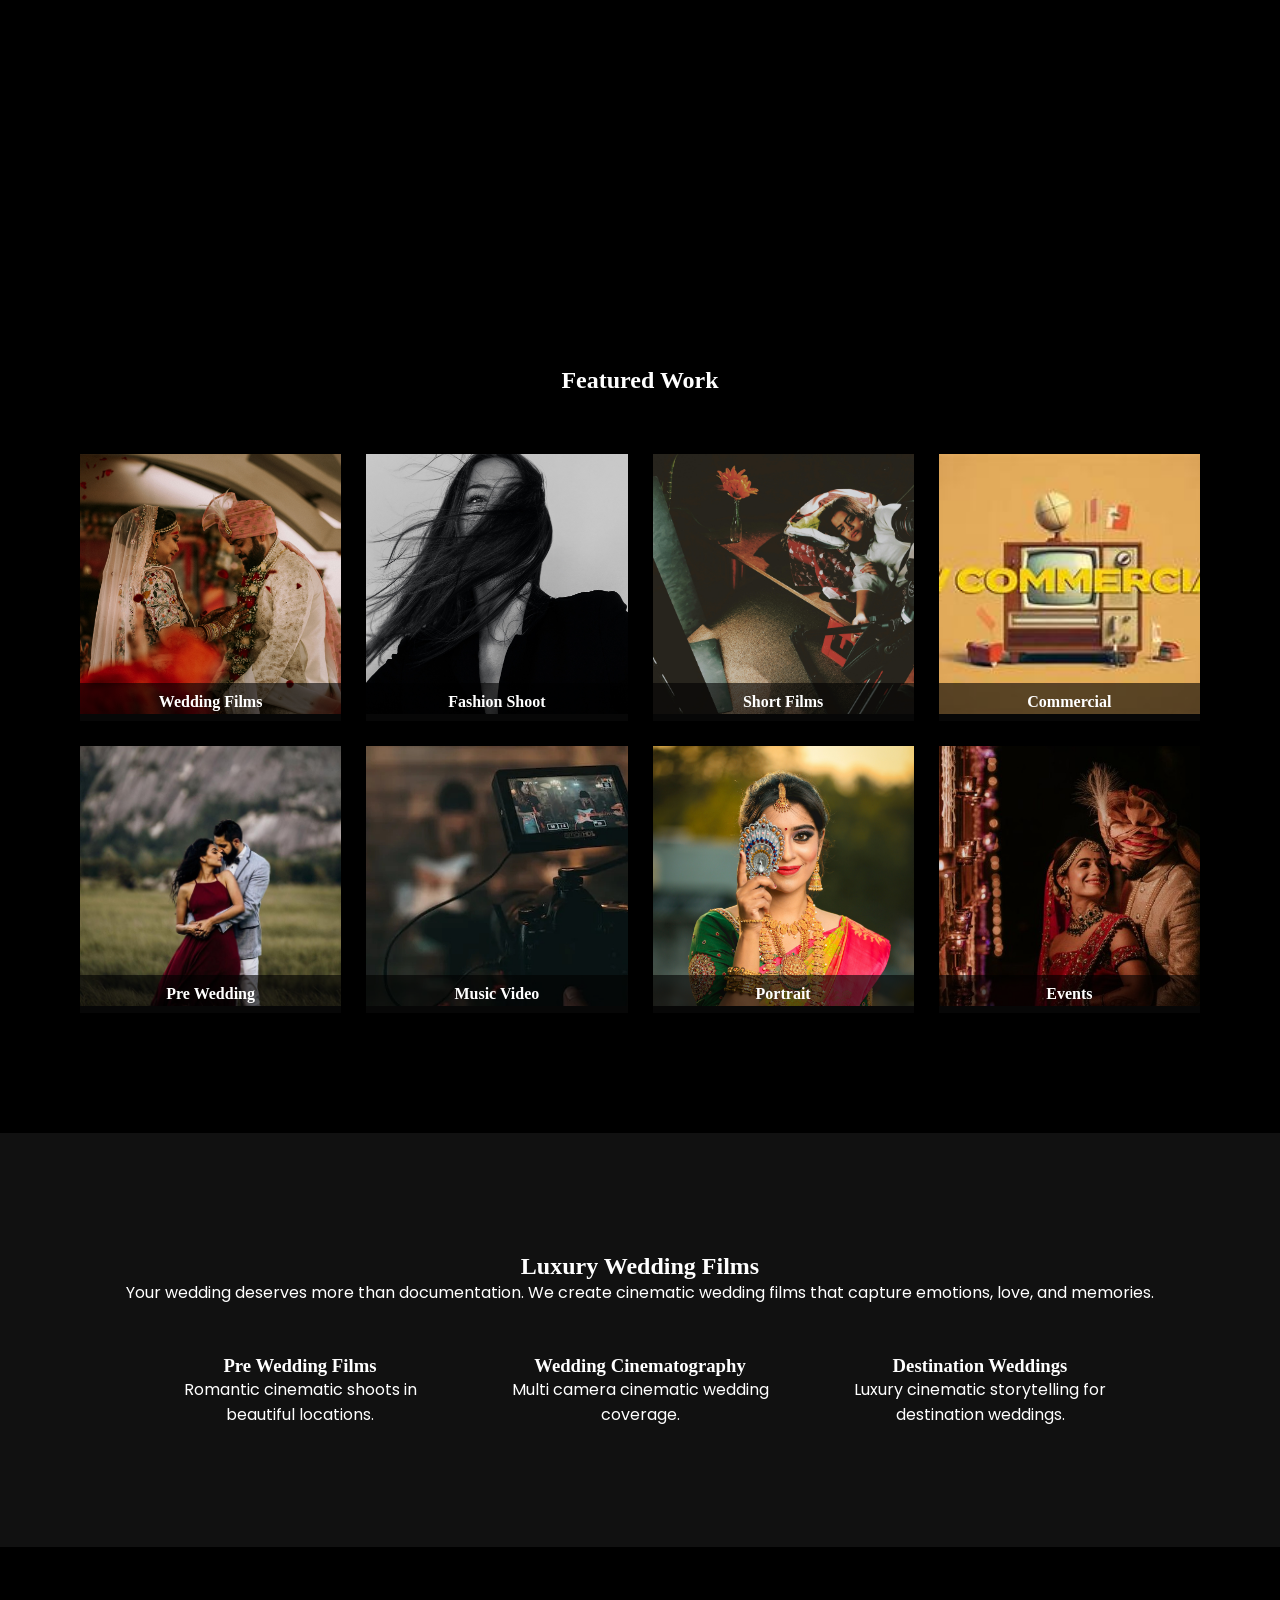
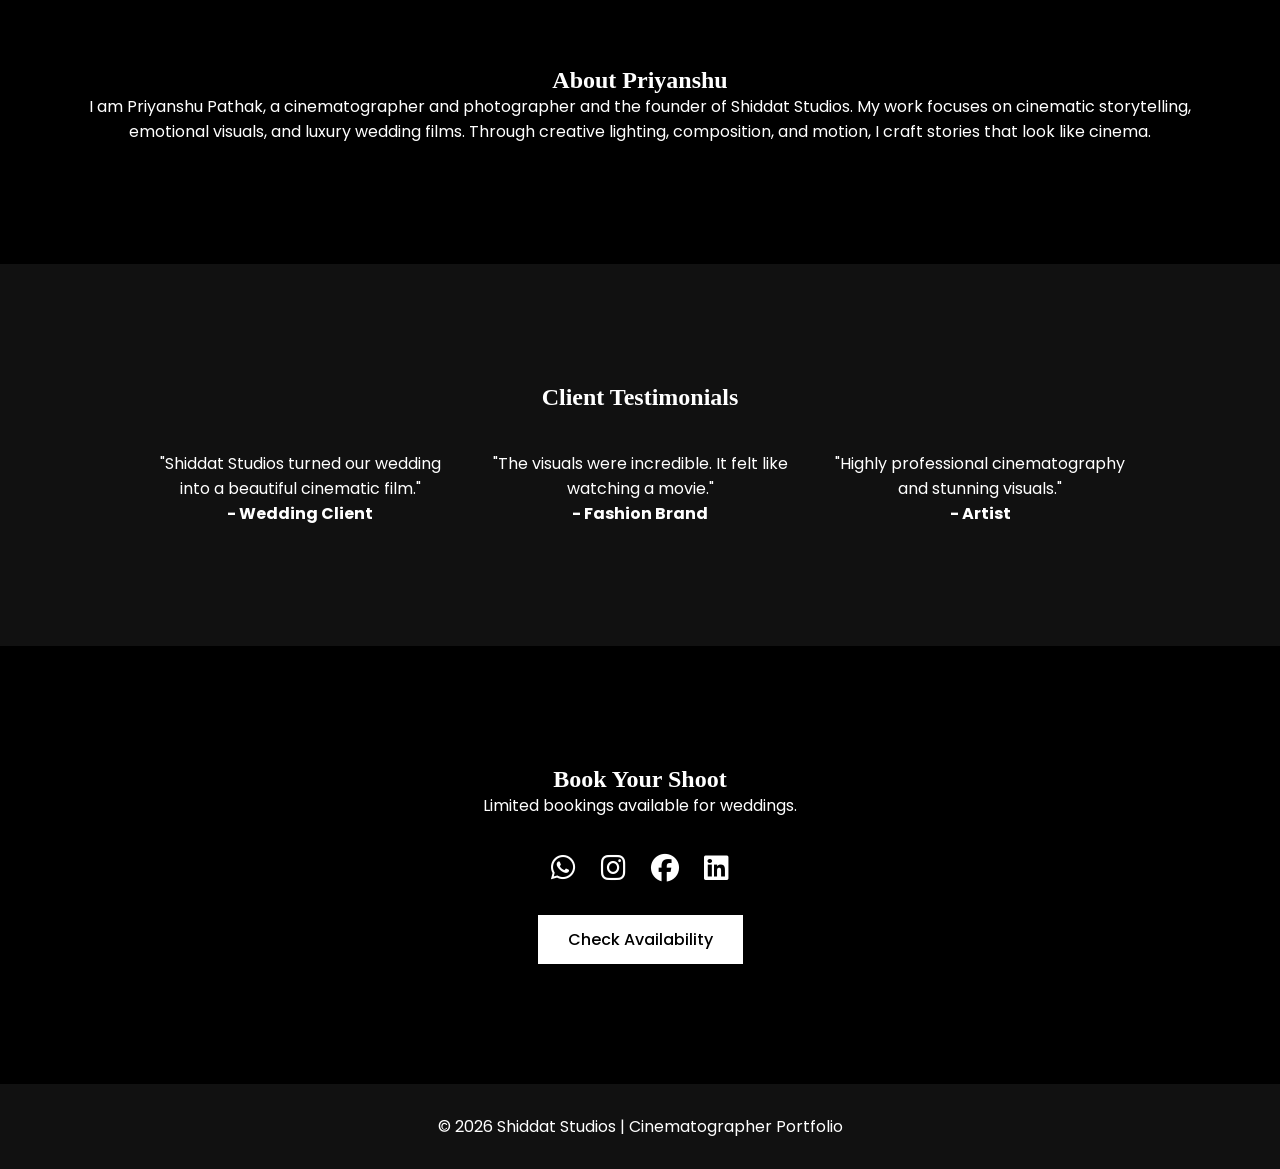
==== commit 3ef1fcdc: "Update index.html" ====
--- a/index.html
+++ b/index.html
@@ -96,20 +96,20 @@
 <div class="card">
 <a href="shortfilm.html">
 <img src="img2.jpg">
-<h3>Short Films</h3>
+<h3>Fashion Shoot</h3>
 </a>
 </div>
 
 <div class="card">
 <a href="fashion.html">
 <img src="img3.jpg">
-<h3>Fashion Shoot</h3>
+<h3>Short Films</h3>
 </a>
 </div>
 
 <div class="card">
 <a href="commercial.html">
-<img src="img4.jpg">
+<img src="img7.jpg">
 <h3>Commercial</h3>
 </a>
 </div>
@@ -123,14 +123,14 @@
 
 <div class="card">
 <a href="musicvideo.html">
+<img src="img4.jpg">
+<h3>Music Video</h3>
+</a>
+</div>
+
+<div class="card">
+<a href="portrait.html">
 <img src="img6.jpg">
-<h3>Music Video</h3>
-</a>
-</div>
-
-<div class="card">
-<a href="portrait.html">
-<img src="img7.jpg">
 <h3>Portrait</h3>
 </a>
 </div>
--- a/style.css
+++ b/style.css
@@ -1,4 +1,24 @@
-*{
+.home-btn{
+display:inline-block;
+padding:12px 30px;
+background:#ffffff;
+color:#000;
+text-decoration:none;
+border-radius:30px;
+font-size:14px;
+font-weight:500;
+letter-spacing:1px;
+margin:20px;
+transition:0.3s;
+box-shadow:0 6px 20px rgba(0,0,0,0.2);
+}
+
+.home-btn:hover{
+background:#000;
+color:#fff;
+transform:translateY(-3px);
+box-shadow:0 10px 25px rgba(0,0,0,0.4);
+}*{
 margin:0;
 padding:0;
 box-sizing:border-box;
@@ -391,3 +411,74 @@
 height:260px;
 object-fit:cover;
 }
+.project-hero{
+height:50vh;
+display:flex;
+flex-direction:column;
+justify-content:center;
+align-items:center;
+background:black;
+color:white;
+text-align:center;
+}
+
+.video-gallery{
+display:flex;
+justify-content:center;
+margin-top:40px;
+}
+
+.video-gallery video{
+width:70%;
+}
+
+.photo-gallery{
+display:grid;
+grid-template-columns:repeat(3,1fr);
+gap:20px;
+padding:40px;
+}
+
+.photo-gallery img{
+width:100%;
+height:250px;
+object-fit:cover;
+cursor:pointer;
+}
+
+.back-floating{
+position:fixed;
+top:20px;
+left:20px;
+background:black;
+color:white;
+width:40px;
+height:40px;
+display:flex;
+align-items:center;
+justify-content:center;
+border-radius:50%;
+text-decoration:none;
+font-size:20px;
+}
+.home-btn{
+display:inline-block;
+padding:12px 30px;
+background:#ffffff;
+color:#000;
+text-decoration:none;
+border-radius:30px;
+font-size:14px;
+font-weight:500;
+letter-spacing:1px;
+margin:20px;
+transition:0.3s;
+box-shadow:0 6px 20px rgba(0,0,0,0.2);
+}
+
+.home-btn:hover{
+background:#000;
+color:#fff;
+transform:translateY(-3px);
+box-shadow:0 10px 25px rgba(0,0,0,0.4);
+}
